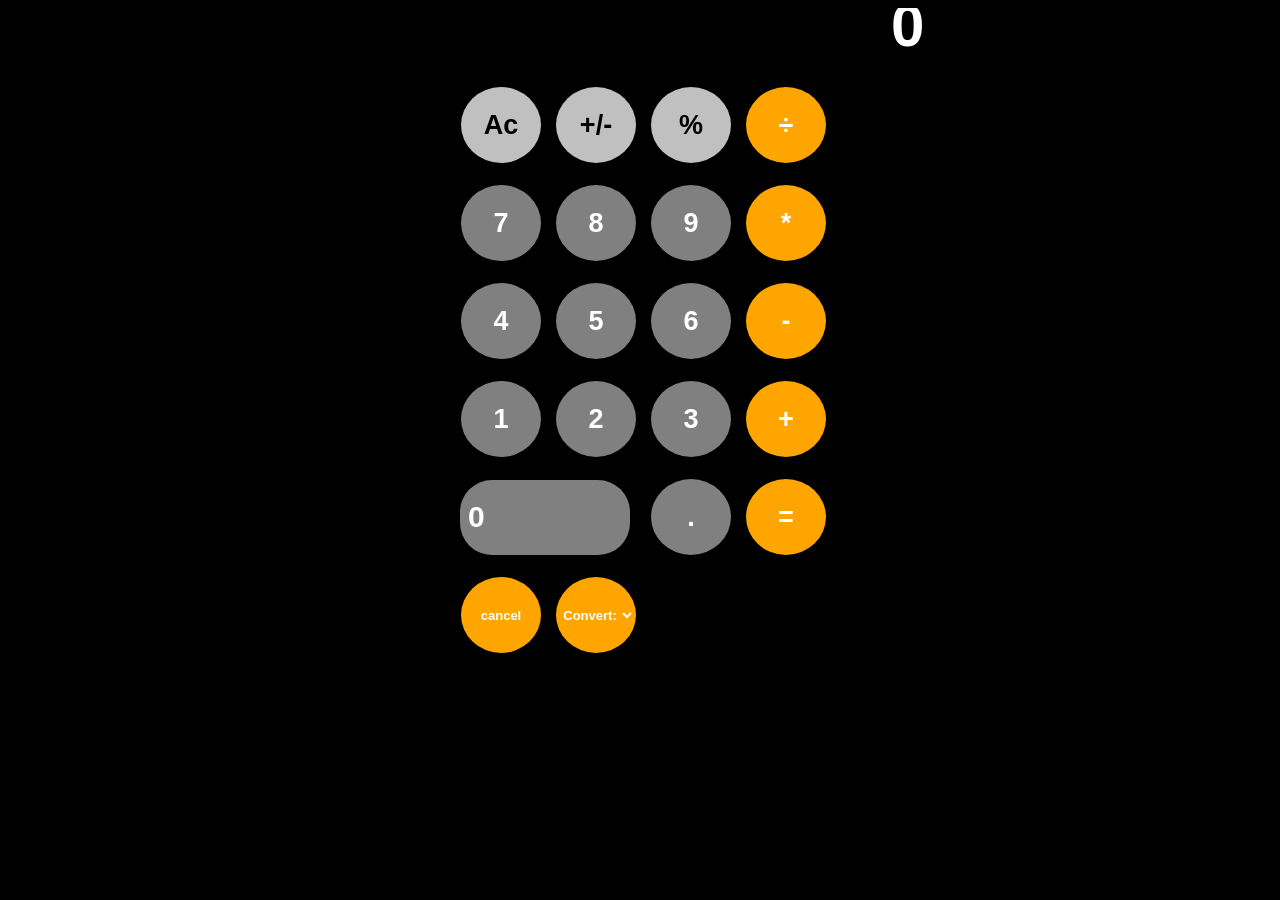
==== index.html @ 2b036d0b "coverter" ====
<!DOCTYPE html>
<html>

<head>
  <meta charset="utf-8">
  <meta name="viewport" content="width=device-width">
  <title>Calculator</title>
  <link href="styles.css" rel="stylesheet" type="text/css" />
</head>

<body>
  	<main>
	<section class="content">
	<div class="container">
	<input readonly id="result" placeholder="0"/> </br></br>
    <div class="grid">
	<button class="text operator" onclick="clearResult()">Ac</button>
	<button class="text operator unique" onclick="change()">+/-</button>
	<button class="text operator" onclick="show('%')">%</button>
	<button class="text orange" onclick="show('/')">÷</button>
	<button class="text" onclick="show(7)">7</button>
	<button class="text" onclick="show(8)">8</button>
	<button class="text" onclick="show(9)">9</button>
	<button class="text orange" onclick="show('*')">*</button>
	<button class="text" onclick="show(4)">4</button>
	<button class="text" onclick="show(5)">5</button>
	<button class="text" onclick="show(6)">6</button>
	<button class="text orange" onclick="show('-')">-</button>
	<button class="text" onclick="show(1)">1</button>
	<button class="text" onclick="show(2)">2</button>
	<button class="text" onclick="show(3)">3</button>
	<button class="text orange" onclick="show('+')">+</button>
	<button class="null" onclick="show(0)">0</button>
	<button class="text" onclick="show('.')">.</button>
	<button class="text orange" onclick="calc()">=</button>
	<button class="text orange" onclick="cancel()" style="font-size: small;">cancel</button>
	<select id="metrics" name="metrics" class="text orange" style="font-size: small;" onchange="display()">
		<option value="convert" id="menu" class="option">Convert:</option>
		<option value="temperature" id="temperature" class="option">Temperature</option>
		<option value="length" id="length" class="option">Length</option>
		<option value="distance" id="distance" class="option">Distance</option>
		</select>
    </div>
	</div>
	</section>
	 </main>

	 <section id="convertMetrics">
		<div id="metricsContainer">
			<h2 id="details" style="color:white"></h2>
			<input type="number" id="input"/> <button id="convert">Convert</button>
			<button class="switch">Switch</button>
			<div id="output"></div>
		</div>
</section>

  <script src="script.js"></script>

</body>

</html>
---- styles.css ----
body {
      background-color: black;
  }
  .grid{
    display: grid;
       grid-template-columns: 70px 70px 70px 70px;
        gap: 20px;
        justify-content: center;
        align-items: center;
      }
    .null{
      grid-column: 1 / 2;
      width: auto;
      height: 75px;
      border-radius: 32px;
      text-align: left;
      font-weight: bold;
      font-size: 30px;
      background-color: grey;
      color: white;
      border-color: transparent;
  }
    
    #result{
  width: 45%;
      margin:auto;
      display: block;
  }
  #result:focus {
    outline: none; 
    border: none;  
}
  .text{
    width: 80px;
    height: 76px;
    border-radius: 100%;
    font-weight: bold;
    font-size: 27px;
    margin: 3px;
    background-color: grey;
    color: white;
    border-color: transparent;
    text-align: center;
}
  
  .operator{
      background-color: silver;
      color: black;
  }
  .orange{
      background-color: orange;
  }
  #result{
    width: 90%;
      height: 40px;
      border: transparent;
      text-align: right;
      background-color: transparent;
      color: white;
      font-size: 50px;
      font-weight: bold;
    display: block;
    margin: auto;
  }
  #result::placeholder{
      font-size: 60px;
      font-weight: bold;
      color: white;
    
  }
  @media only screen and (min-width: 992px) {
    .grid{
  display: grid;
     grid-template-columns: 75px 75px 75px 75px;
      gap: 20px;
      justify-content: center;
      align-items: center;
    }
    .null{
      grid-column: 1 / 3;
      width: auto;
    }
      .text{
  margin: 1px;
  }
    #result{
        width: 15%;
      margin:auto;
      display: block;
  }
    
  }
  
  @media only screen and (min-width: 600px){
  .grid{
  display: grid;
     grid-template-columns: 75px 75px 75px 75px;
      gap: 20px;
    justify-content: center;
      align-items: center;
    }
    .null{
      grid-column: 1 / 3;
      width: auto;
  }
    .text{
  margin: 1px;
  }
    #result{
  width: 45%;
      margin:auto;
      display: block;
  }
    
  }
  #convertMetrics{
    border: 2px solid white;
    width: 320px;
    height: 300px;
    display: none;
  }

  #metricsContainer{
    display: flex;
    flex-direction: column;
    justify-content: center;
    align-items: center;
    gap: 20px;
  }
  .switch, #convert{
    font-size: small;
    width: 100px;
  }
  #input{
    width: 200px;
  }
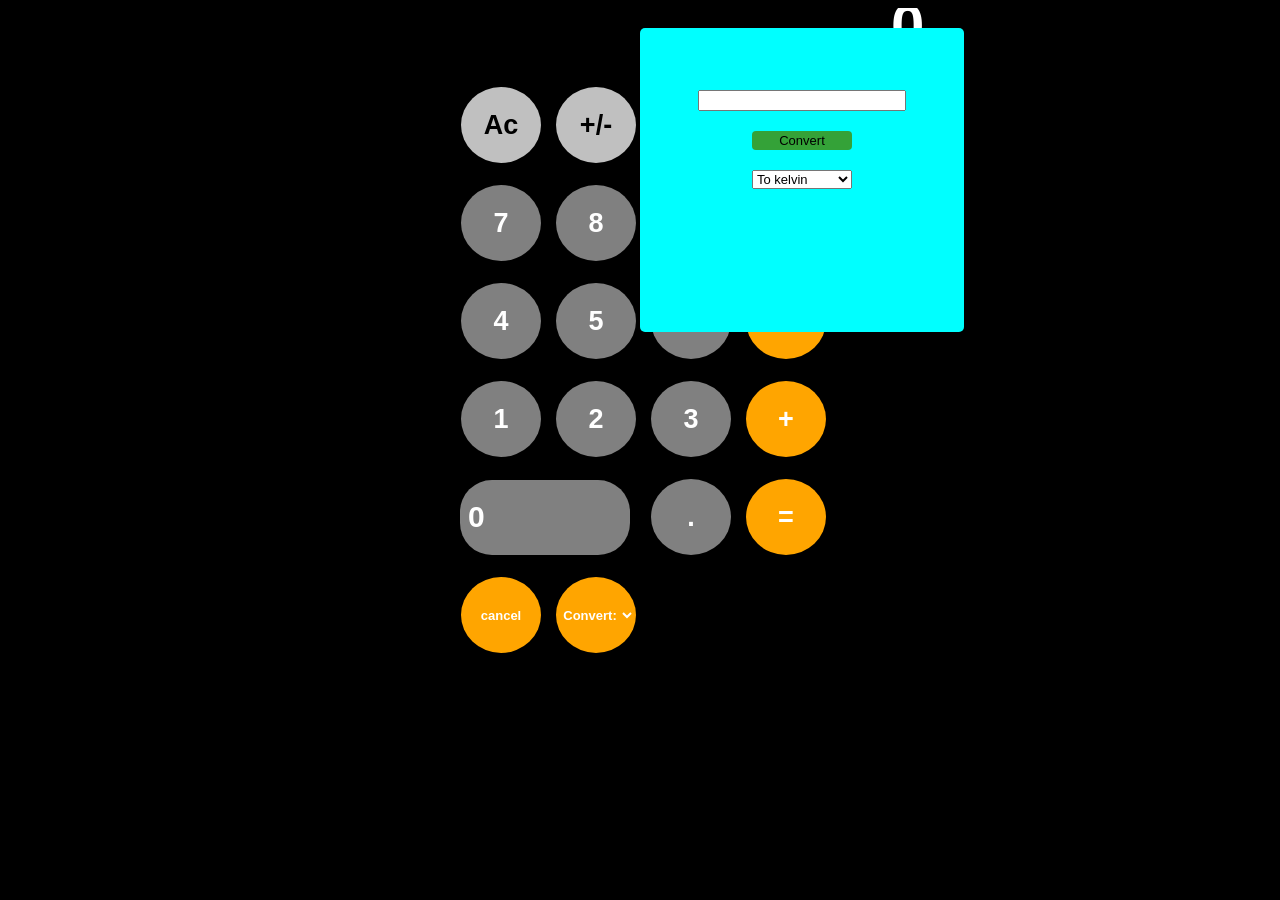
==== commit 5944b482: "temperature" ====
--- a/index.html
+++ b/index.html
@@ -12,7 +12,22 @@
   	<main>
 	<section class="content">
 	<div class="container">
+
+		<section id="convertMetrics">
+			<div id="metricsContainer">
+				<h2 id="details" style="color:rgb(12, 9, 9)"></h2>
+				<input type="number" id="input"/>
+				 <button id="convert">Convert</button>
+				<select id="switch" name="switch">Switch Units
+					<option value="kelvin" id="toKelvin">To kelvin</option>
+					<option value="celcius" id="toCelcius">To Celcius</option>
+				</select>
+				<div id="output" style="color: rgb(22, 20, 20);"></div>
+			</div>
+	</section>
+	
 	<input readonly id="result" placeholder="0"/> </br></br>
+
     <div class="grid">
 	<button class="text operator" onclick="clearResult()">Ac</button>
 	<button class="text operator unique" onclick="change()">+/-</button>
@@ -45,14 +60,7 @@
 	</section>
 	 </main>
 
-	 <section id="convertMetrics">
-		<div id="metricsContainer">
-			<h2 id="details" style="color:white"></h2>
-			<input type="number" id="input"/> <button id="convert">Convert</button>
-			<button class="switch">Switch</button>
-			<div id="output"></div>
-		</div>
-</section>
+	 
 
   <script src="script.js"></script>
 
--- a/styles.css
+++ b/styles.css
@@ -1,5 +1,6 @@
  body {
       background-color: black;
+      position: relative;
   }
   .grid{
     display: grid;
@@ -114,10 +115,18 @@
     
   }
   #convertMetrics{
-    border: 2px solid white;
+    border: 2px solid transparent;
+    border-radius: 5px;
     width: 320px;
     height: 300px;
     display: none;
+    display: block;
+    position: absolute;
+    top: 20px;
+    left: 50%;
+    right: 50%;
+    z-index: 20;
+    background-color: aqua;
   }
 
   #metricsContainer{
@@ -127,9 +136,14 @@
     align-items: center;
     gap: 20px;
   }
-  .switch, #convert{
+  #switch, #convert{
     font-size: small;
     width: 100px;
+  }
+  #convert{
+    border: 1px solid transparent;
+    border-radius: 4px;
+    background-color: rgb(52, 162, 56);
   }
   #input{
     width: 200px;
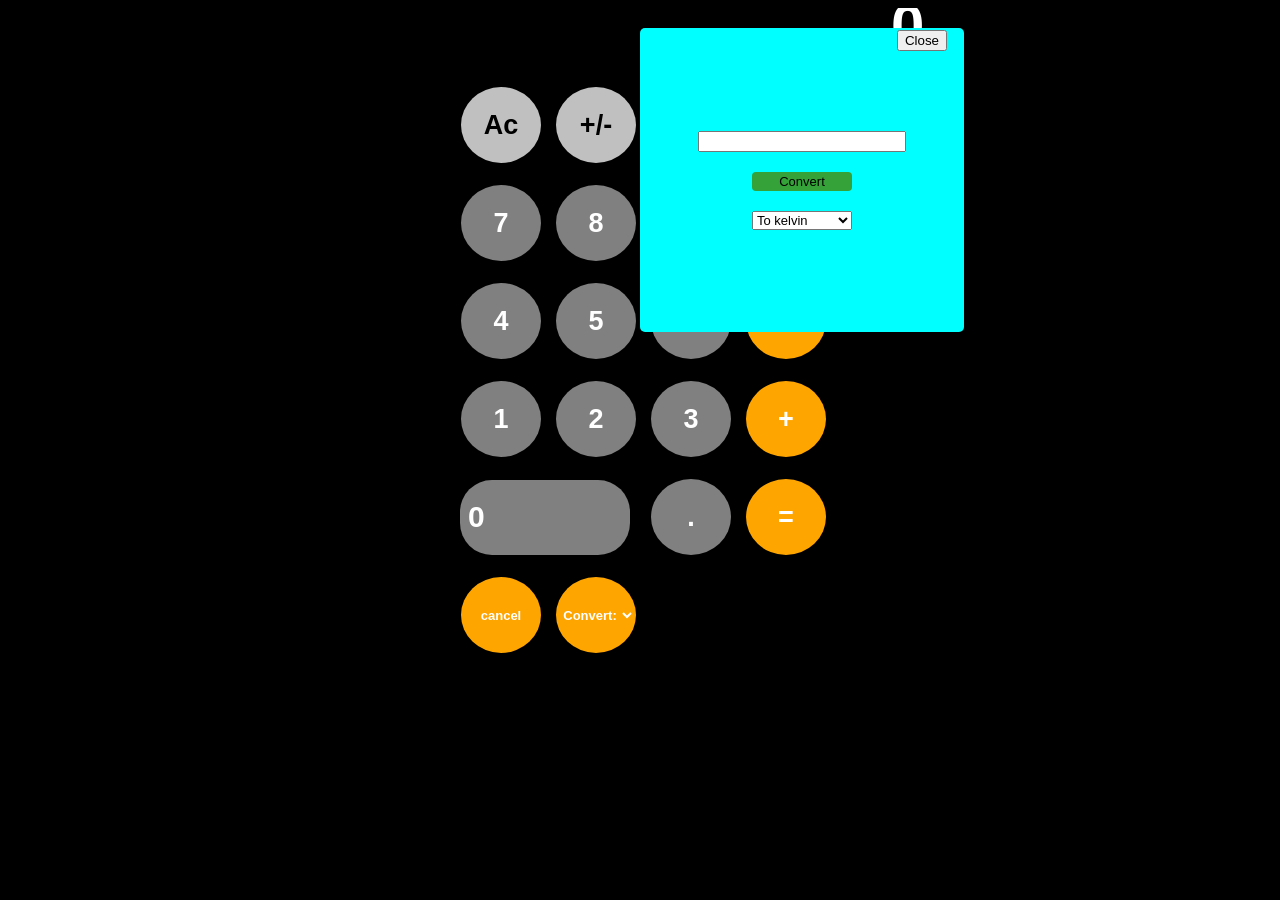
==== commit cadf0f90: "close button" ====
--- a/index.html
+++ b/index.html
@@ -15,12 +15,14 @@
 
 		<section id="convertMetrics">
 			<div id="metricsContainer">
+				<button id="close">Close</button>
 				<h2 id="details" style="color:rgb(12, 9, 9)"></h2>
 				<input type="number" id="input"/>
 				 <button id="convert">Convert</button>
 				<select id="switch" name="switch">Switch Units
 					<option value="kelvin" id="toKelvin">To kelvin</option>
 					<option value="celcius" id="toCelcius">To Celcius</option>
+
 				</select>
 				<div id="output" style="color: rgb(22, 20, 20);"></div>
 			</div>
@@ -52,7 +54,7 @@
 	<select id="metrics" name="metrics" class="text orange" style="font-size: small;" onchange="display()">
 		<option value="convert" id="menu" class="option">Convert:</option>
 		<option value="temperature" id="temperature" class="option">Temperature</option>
-		<option value="length" id="length" class="option">Length</option>
+		<option value="weight" id="length" class="option">Weight</option>
 		<option value="distance" id="distance" class="option">Distance</option>
 		</select>
     </div>
--- a/styles.css
+++ b/styles.css
@@ -148,3 +148,7 @@
   #input{
     width: 200px;
   }
+  #close{
+    position: relative;
+    left: 120px;
+  }
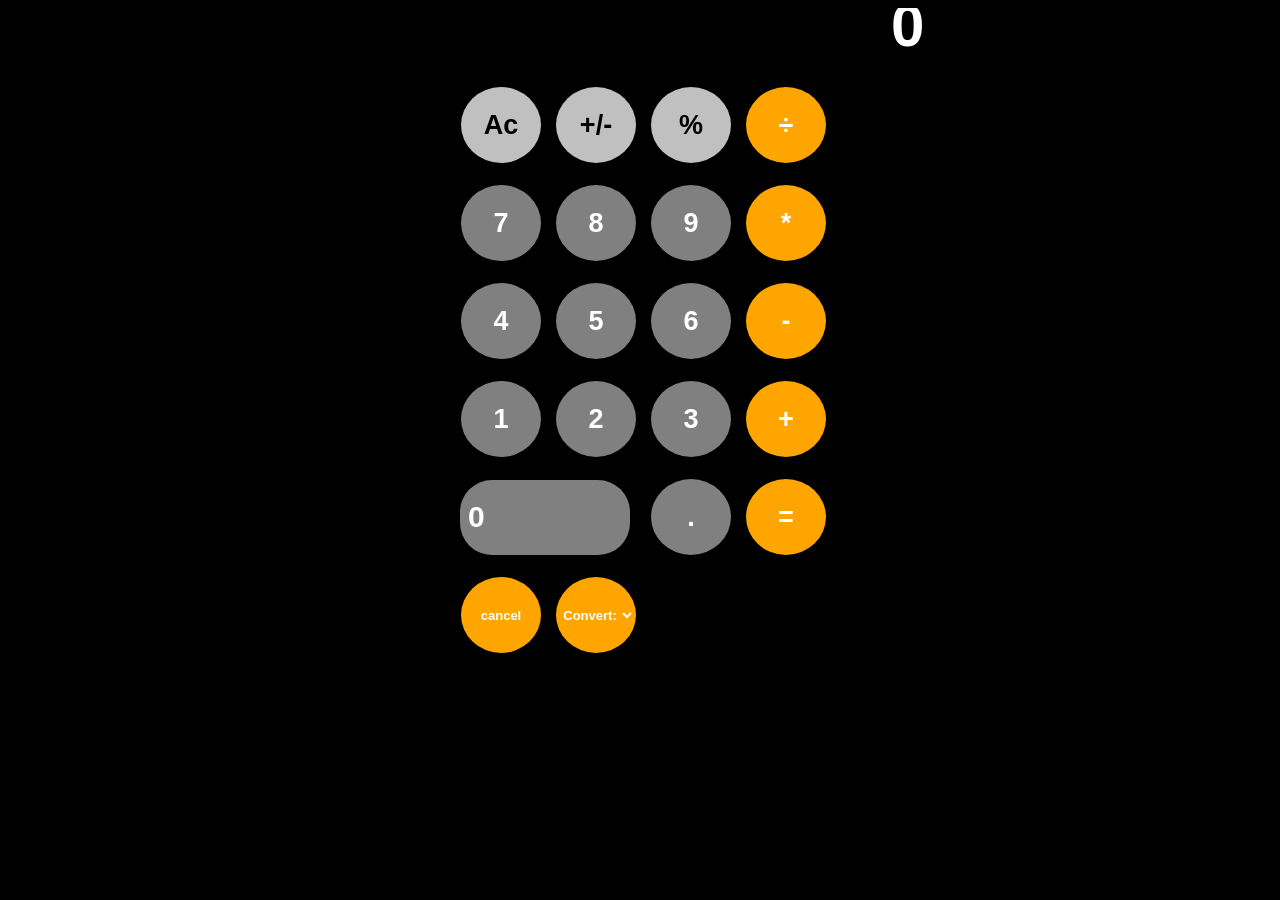
==== commit 28e3d618: "all set" ====
--- a/index.html
+++ b/index.html
@@ -20,9 +20,8 @@
 				<input type="number" id="input"/>
 				 <button id="convert">Convert</button>
 				<select id="switch" name="switch">Switch Units
-					<option value="kelvin" id="toKelvin">To kelvin</option>
-					<option value="celcius" id="toCelcius">To Celcius</option>
-
+					<option value="kelvin">To Kelvin</option>
+                <option value="celcius">To Celcius</option>
 				</select>
 				<div id="output" style="color: rgb(22, 20, 20);"></div>
 			</div>
--- a/styles.css
+++ b/styles.css
@@ -120,7 +120,6 @@
     width: 320px;
     height: 300px;
     display: none;
-    display: block;
     position: absolute;
     top: 20px;
     left: 50%;
@@ -151,4 +150,8 @@
   #close{
     position: relative;
     left: 120px;
+    border: 1px solid transparent;
+    border-radius: 4px;
+    background-color: red;
+    color: white;
   }
